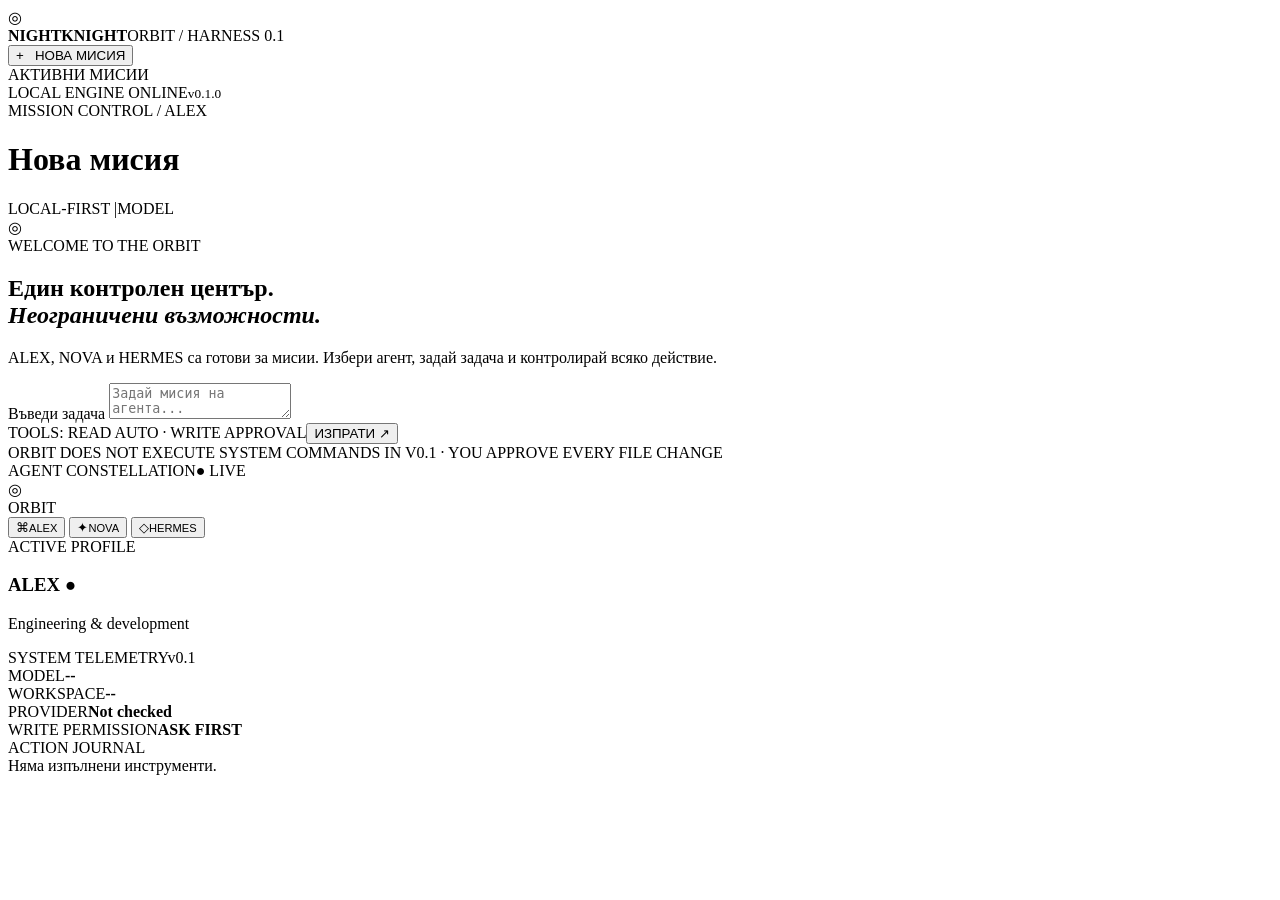
==== web/index.html @ d8e02025 "feat: import ORBIT v0.2 harness, UI, tests, and agent profiles" ====
<!doctype html>
<html lang="bg">
<head>
  <meta charset="utf-8">
  <meta name="viewport" content="width=device-width, initial-scale=1">
  <meta name="theme-color" content="#07080e">
  <meta name="description" content="NightKnight ORBIT — local-first AI agent harness">
  <title>NightKnight ORBIT · Mission Control</title>
  <link rel="stylesheet" href="/assets/style.css">
  <script src="/assets/app.js" defer></script>
</head>
<body>
  <div id="app" class="shell">
    <aside class="sidebar">
      <div class="brand"><div class="brand-symbol">◎</div><div><strong>NIGHTKNIGHT</strong><span>ORBIT / HARNESS 0.1</span></div></div>
      <button class="new-mission" id="newSession">+ &nbsp; НОВА МИСИЯ</button>
      <div class="aside-label">АКТИВНИ МИСИИ</div>
      <div id="sessions" class="session-list" aria-label="Сесии"></div>
      <div class="aside-bottom"><div class="status-dot"></div><span>LOCAL ENGINE ONLINE</span><small id="version">v0.1.0</small></div>
    </aside>
    <main class="main">
      <header class="topbar">
        <div><div class="eyebrow">MISSION CONTROL <span class="separator">/</span> <span id="activeProfile">ALEX</span></div><h1 id="missionTitle">Нова мисия</h1></div>
        <div class="top-pill"><span class="green-circle"></span> LOCAL-FIRST <span class="top-divider">|</span><span id="modelShort">MODEL</span></div>
      </header>
      <section class="messages" id="messages" aria-live="polite">
        <div class="intro"><div class="intro-mark">◎</div><div class="intro-kicker">WELCOME TO THE ORBIT</div><h2>Един контролен център.<br><em>Неограничени възможности.</em></h2><p>ALEX, NOVA и HERMES са готови за мисии. Избери агент, задай задача и контролирай всяко действие.</p></div>
      </section>
      <section id="approvals" class="approvals" aria-live="assertive"></section>
      <div id="banner" class="banner" role="status" hidden></div>
      <form id="composer" class="composer">
        <label for="message" class="sr-only">Въведи задача</label>
        <textarea id="message" rows="2" placeholder="Задай мисия на агента..." maxlength="10000" required></textarea>
        <div class="composer-bottom"><span>TOOLS: READ AUTO · WRITE APPROVAL</span><button type="submit" id="send">ИЗПРАТИ ↗</button></div>
      </form>
      <div class="footnote">ORBIT DOES NOT EXECUTE SYSTEM COMMANDS IN V0.1 · YOU APPROVE EVERY FILE CHANGE</div>
    </main>
    <aside class="right-panel">
      <div class="right-heading"><span class="eyebrow">AGENT CONSTELLATION</span><span class="live-indicator">● LIVE</span></div>
      <div class="universe" aria-label="Избор на агент">
        <div class="orbit-ring ring-1"></div><div class="orbit-ring ring-2"></div>
        <div class="star s1"></div><div class="star s2"></div><div class="star s3"></div><div class="star s4"></div><div class="star s5"></div><div class="star s6"></div>
        <div class="core"><div class="core-inner">◎</div><span>ORBIT</span></div>
        <button class="planet alex active" data-profile="ALEX"><span>⌘</span><small>ALEX</small></button>
        <button class="planet nova" data-profile="NOVA"><span>✦</span><small>NOVA</small></button>
        <button class="planet hermes" data-profile="HERMES"><span>◇</span><small>HERMES</small></button>
      </div>
      <div class="agent-details"><span class="muted">ACTIVE PROFILE</span><h3 id="profileName">ALEX <span>●</span></h3><p id="profileDescription">Engineering & development</p></div>
      <div class="section-line"></div>
      <div class="right-heading"><span class="eyebrow">SYSTEM TELEMETRY</span><span class="muted">v0.1</span></div>
      <div class="metric"><span>MODEL</span><strong id="model">--</strong></div>
      <div class="metric"><span>WORKSPACE</span><strong id="workspace">--</strong></div>
      <div class="metric"><span>PROVIDER</span><strong id="provider">Not checked</strong></div>
      <div class="metric"><span>WRITE PERMISSION</span><strong class="amber">ASK FIRST</strong></div>
      <div class="section-line"></div>
      <div class="right-heading"><span class="eyebrow">ACTION JOURNAL</span></div>
      <div id="audit" class="audit"><div class="muted">Няма изпълнени инструменти.</div></div>
    </aside>
  </div>
</body>
</html>
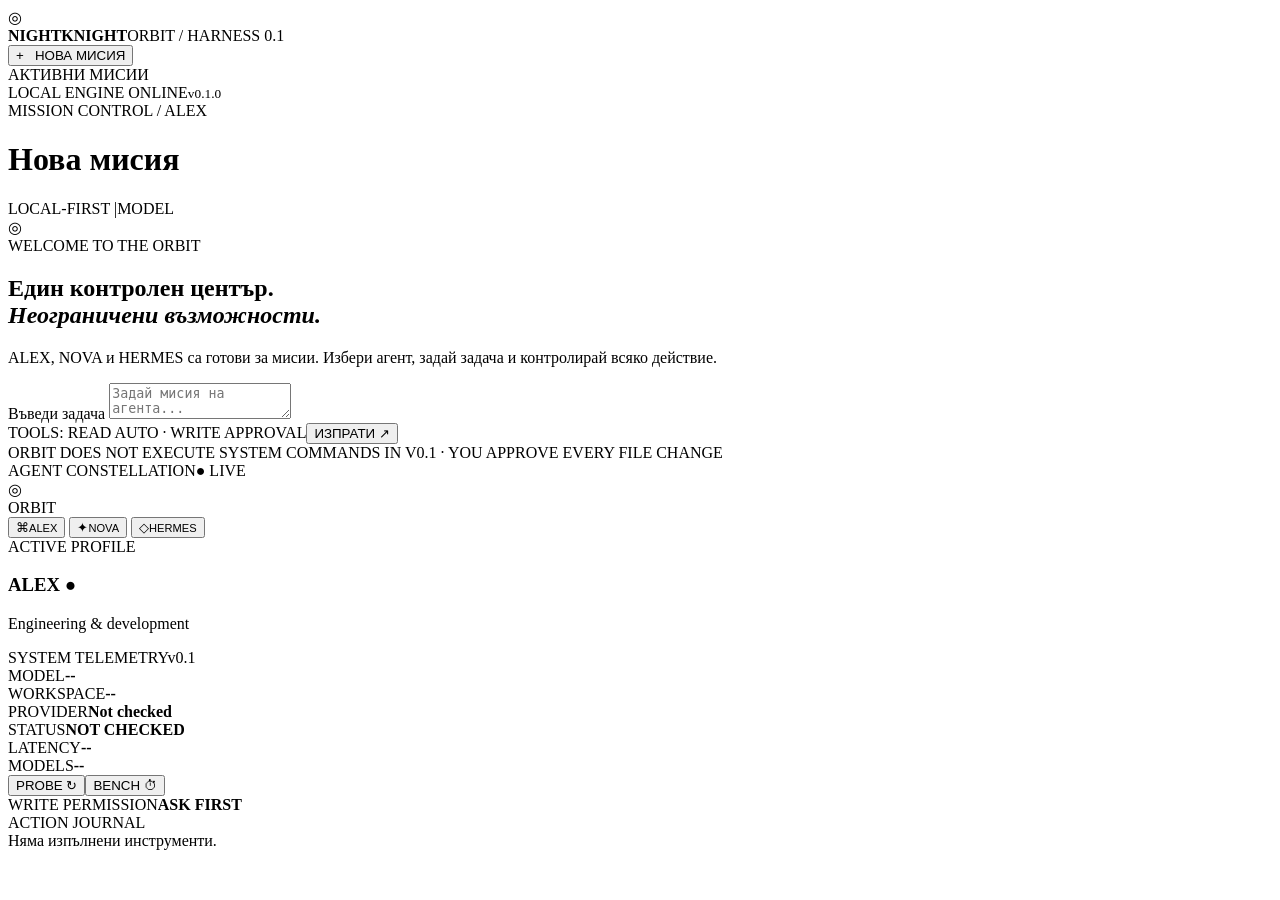
==== commit 18208c28: "feat(runtime): M3 local inference integration Add an honest, offline-testable local inference runtim" ====
--- a/web/index.html
+++ b/web/index.html
@@ -51,6 +51,11 @@
       <div class="metric"><span>MODEL</span><strong id="model">--</strong></div>
       <div class="metric"><span>WORKSPACE</span><strong id="workspace">--</strong></div>
       <div class="metric"><span>PROVIDER</span><strong id="provider">Not checked</strong></div>
+      <div class="metric"><span>STATUS</span><strong id="runtimeStatus" class="muted">NOT CHECKED</strong></div>
+      <div class="metric"><span>LATENCY</span><strong id="runtimeLatency">--</strong></div>
+      <div class="metric"><span>MODELS</span><strong id="runtimeModels">--</strong></div>
+      <div class="runtime-actions"><button id="probeBtn" type="button">PROBE ↻</button><button id="benchBtn" type="button">BENCH ⏱</button></div>
+      <div id="runtimeError" class="runtime-error" hidden></div>
       <div class="metric"><span>WRITE PERMISSION</span><strong class="amber">ASK FIRST</strong></div>
       <div class="section-line"></div>
       <div class="right-heading"><span class="eyebrow">ACTION JOURNAL</span></div>
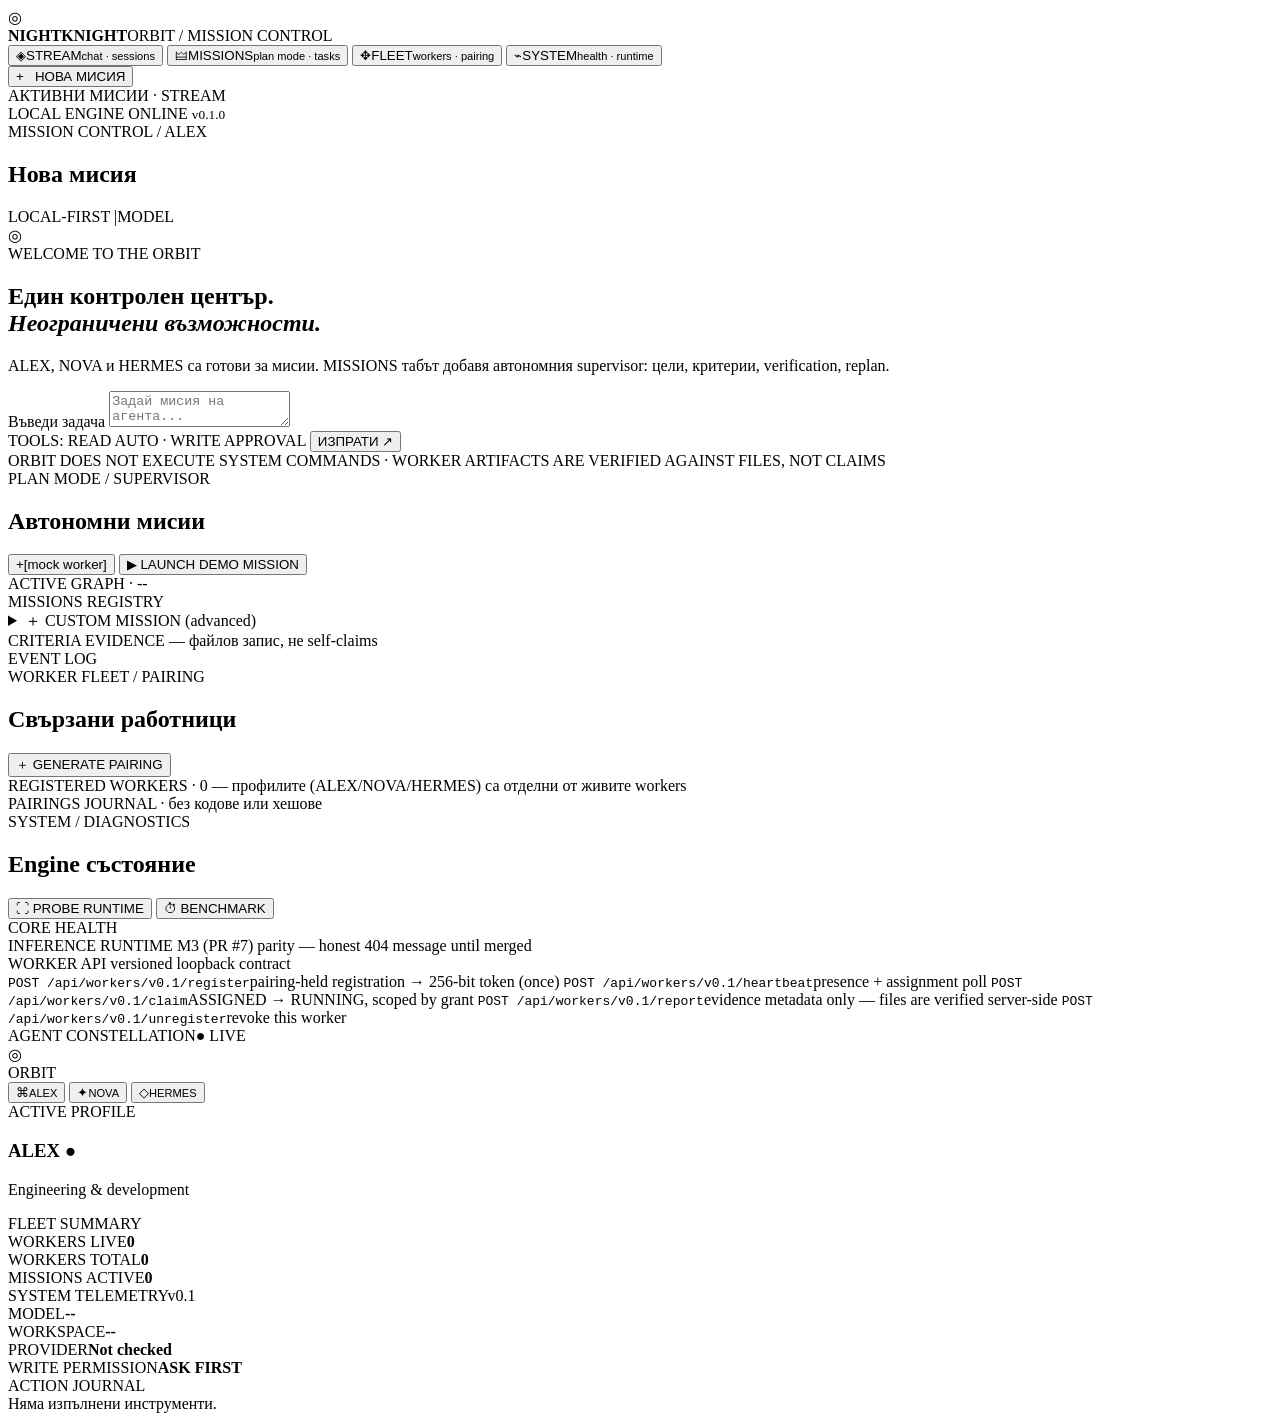
==== commit 15320b41: "feat(desktop): ORBIT Desktop for Arch/Omarchy (AppImage + portable) - Add Tauri 2 desktop shell (spa" ====
--- a/web/index.html
+++ b/web/index.html
@@ -3,38 +3,201 @@
 <head>
   <meta charset="utf-8">
   <meta name="viewport" content="width=device-width, initial-scale=1">
-  <meta name="theme-color" content="#07080e">
-  <meta name="description" content="NightKnight ORBIT — local-first AI agent harness">
+  <meta name="theme-color" content="#05070d">
+  <meta name="description" content="NightKnight ORBIT — local-first AI agent harness and mission supervisor">
   <title>NightKnight ORBIT · Mission Control</title>
   <link rel="stylesheet" href="/assets/style.css">
   <script src="/assets/app.js" defer></script>
 </head>
 <body>
   <div id="app" class="shell">
+
+    <!-- ===================== LEFT CONSOLE ===================== -->
     <aside class="sidebar">
-      <div class="brand"><div class="brand-symbol">◎</div><div><strong>NIGHTKNIGHT</strong><span>ORBIT / HARNESS 0.1</span></div></div>
-      <button class="new-mission" id="newSession">+ &nbsp; НОВА МИСИЯ</button>
-      <div class="aside-label">АКТИВНИ МИСИИ</div>
-      <div id="sessions" class="session-list" aria-label="Сесии"></div>
-      <div class="aside-bottom"><div class="status-dot"></div><span>LOCAL ENGINE ONLINE</span><small id="version">v0.1.0</small></div>
+      <div class="brand">
+        <div class="brand-symbol">◎</div>
+        <div><strong>NIGHTKNIGHT</strong><span>ORBIT / MISSION CONTROL</span></div>
+      </div>
+
+      <nav class="tab-nav" aria-label="Control sections">
+        <button class="tab-btn active" data-tab="stream"  id="tabBtnStream"><span class="tab-glyph">◈</span>STREAM<small>chat · sessions</small></button>
+        <button class="tab-btn" data-tab="missions" id="tabBtnMissions"><span class="tab-glyph">🜲</span>MISSIONS<small>plan mode · tasks</small></button>
+        <button class="tab-btn" data-tab="fleet"    id="tabBtnFleet"><span class="tab-glyph">✥</span>FLEET<small>workers · pairing</small></button>
+        <button class="tab-btn" data-tab="system"   id="tabBtnSystem"><span class="tab-glyph">⌁</span>SYSTEM<small>health · runtime</small></button>
+      </nav>
+
+      <div id="streamAside" class="stream-aside">
+        <button class="new-mission" id="newSession">+ &nbsp; НОВА МИСИЯ</button>
+        <div class="aside-label">АКТИВНИ МИСИИ · STREAM</div>
+        <div id="sessions" class="session-list" aria-label="Сесии"></div>
+      </div>
+
+      <div class="aside-bottom">
+        <div class="status-dot"><span class="pulse"></span></div>
+        <span>LOCAL ENGINE ONLINE</span>
+        <small id="version">v0.1.0</small>
+      </div>
     </aside>
+
+    <!-- ===================== MAIN COLUMN ===================== -->
     <main class="main">
-      <header class="topbar">
-        <div><div class="eyebrow">MISSION CONTROL <span class="separator">/</span> <span id="activeProfile">ALEX</span></div><h1 id="missionTitle">Нова мисия</h1></div>
-        <div class="top-pill"><span class="green-circle"></span> LOCAL-FIRST <span class="top-divider">|</span><span id="modelShort">MODEL</span></div>
-      </header>
-      <section class="messages" id="messages" aria-live="polite">
-        <div class="intro"><div class="intro-mark">◎</div><div class="intro-kicker">WELCOME TO THE ORBIT</div><h2>Един контролен център.<br><em>Неограничени възможности.</em></h2><p>ALEX, NOVA и HERMES са готови за мисии. Избери агент, задай задача и контролирай всяко действие.</p></div>
-      </section>
-      <section id="approvals" class="approvals" aria-live="assertive"></section>
-      <div id="banner" class="banner" role="status" hidden></div>
-      <form id="composer" class="composer">
-        <label for="message" class="sr-only">Въведи задача</label>
-        <textarea id="message" rows="2" placeholder="Задай мисия на агента..." maxlength="10000" required></textarea>
-        <div class="composer-bottom"><span>TOOLS: READ AUTO · WRITE APPROVAL</span><button type="submit" id="send">ИЗПРАТИ ↗</button></div>
-      </form>
-      <div class="footnote">ORBIT DOES NOT EXECUTE SYSTEM COMMANDS IN V0.1 · YOU APPROVE EVERY FILE CHANGE</div>
+
+      <!-- ________________________ STREAM TAB ________________________ -->
+      <section id="tab-stream" class="tab-page active" aria-label="Stream">
+        <header class="topbar">
+          <div>
+            <div class="eyebrow">MISSION CONTROL <span class="separator">/</span> <span id="activeProfile">ALEX</span></div>
+            <h1 id="missionTitle">Нова мисия</h1>
+          </div>
+          <div class="top-pill"><span class="green-circle"></span> LOCAL-FIRST <span class="top-divider">|</span><span id="modelShort">MODEL</span></div>
+        </header>
+
+        <section class="messages" id="messages" aria-live="polite">
+          <div class="intro">
+            <div class="intro-mark">◎</div>
+            <div class="intro-kicker">WELCOME TO THE ORBIT</div>
+            <h2>Един контролен център.<br><em>Неограничени възможности.</em></h2>
+            <p>ALEX, NOVA и HERMES са готови за мисии. MISSIONS табът добавя автономния supervisor: цели, критерии, verification, replan.</p>
+          </div>
+        </section>
+
+        <section id="approvals" class="approvals" aria-live="assertive"></section>
+        <div id="banner" class="banner" role="status" hidden></div>
+
+        <form id="composer" class="composer">
+          <label for="message" class="sr-only">Въведи задача</label>
+          <textarea id="message" rows="2" placeholder="Задай мисия на агента..." maxlength="10000" required></textarea>
+          <div class="composer-bottom">
+            <span>TOOLS: READ AUTO · WRITE APPROVAL</span>
+            <button type="submit" id="send">ИЗПРАТИ ↗</button>
+          </div>
+        </form>
+        <div class="footnote">ORBIT DOES NOT EXECUTE SYSTEM COMMANDS · WORKER ARTIFACTS ARE VERIFIED AGAINST FILES, NOT CLAIMS</div>
+      </section>
+
+      <!-- ________________________ MISSIONS TAB ________________________ -->
+      <section id="tab-missions" class="tab-page" aria-label="Missions">
+        <header class="topbar">
+          <div>
+            <div class="eyebrow">PLAN MODE <span class="separator">/</span> SUPERVISOR</div>
+            <h1>Автономни мисии</h1>
+          </div>
+          <div class="top-actions">
+            <button class="ghost-btn danger" id="launchDemoWorker">+[mock worker]</button>
+            <button class="ghost-btn primary" id="launchDemoMission">▶ LAUNCH DEMO MISSION</button>
+          </div>
+        </header>
+
+        <div id="missionBanner" class="banner" role="status" hidden></div>
+
+        <div class="pipeline-strip" id="pipelineStrip" hidden></div>
+
+        <div class="missions-scroll">
+          <section class="mission-cols">
+            <div class="mission-col">
+              <div class="aside-label">ACTIVE GRAPH · <span id="missionTaskCounts">--</span></div>
+              <div id="missionTasks" class="task-list"></div>
+            </div>
+            <div class="mission-col">
+              <div class="aside-label">MISSIONS REGISTRY</div>
+              <div id="missionList" class="mission-list"></div>
+              <details class="mission-create">
+                <summary>＋ CUSTOM MISSION (advanced)</summary>
+                <form id="customMissionForm">
+                  <label class="sr-only" for="missionGoal">Goal</label>
+                  <textarea id="missionGoal" rows="2" maxlength="300" placeholder="Цел: опиши мисията..."></textarea>
+                  <label class="sr-only" for="missionCriteria">Criteria JSON</label>
+                  <textarea id="missionCriteria" rows="5" placeholder='[{"kind":"file_contains","path":"out.md","needle":"DONE","text":"mark done"}]'></textarea>
+                  <button type="submit" id="createMissionBtn">CREATE MISSION</button>
+                  <p class="hint">Criteria kinds: file_exists · file_contains · sha256 — verifier-точни, само файлове в workspace/orbit-demo.</p>
+                </form>
+              </details>
+            </div>
+          </section>
+
+          <section class="mission-col">
+            <div class="aside-label">CRITERIA EVIDENCE <span class="muted">— файлов запис, не self-claims</span></div>
+            <div id="missionCriteria" class="criteria-list"></div>
+            <div class="aside-label">EVENT LOG</div>
+            <div id="missionEvents" class="event-log"></div>
+          </section>
+        </div>
+      </section>
+
+      <!-- ________________________ FLEET TAB ________________________ -->
+      <section id="tab-fleet" class="tab-page" aria-label="Fleet">
+        <header class="topbar">
+          <div>
+            <div class="eyebrow">WORKER FLEET <span class="separator">/</span> PAIRING</div>
+            <h1>Свързани работници</h1>
+          </div>
+          <div class="top-actions">
+            <button class="ghost-btn primary" id="createPairing">＋ GENERATE PAIRING</button>
+          </div>
+        </header>
+
+        <div id="fleetBanner" class="banner" role="status" hidden></div>
+
+        <section class="pairing-panel" id="pairingPanel" hidden>
+          <div class="pairing-glyph"><tool_call></div>
+          <div>
+            <div class="eyebrow">ONE-SHOT PAIRING CODE · <span id="pairingExpiry">--</span></div>
+            <div class="pairing-code" id="pairingCode">----</div>
+            <p class="hint">Показва се веднъж. Хеширан в SQLite, единична употреба, 10 минути. Worker команда:
+              <code>orbit-mock-worker --api http://127.0.0.1:&lt;port&gt; --pairing &lt;code&gt;</code></p>
+          </div>
+        </section>
+
+        <div class="mission-col wide">
+          <div class="aside-label">REGISTERED WORKERS · <span id="workerCount">0</span> — профилите (ALEX/NOVA/HERMES) са отделни от живите workers</div>
+          <div id="workerList" class="worker-list"></div>
+        </div>
+
+        <div class="mission-col wide">
+          <div class="aside-label">PAIRINGS JOURNAL · без кодове или хешове</div>
+          <div id="pairingLog" class="pairing-log"></div>
+        </div>
+      </section>
+
+      <!-- ________________________ SYSTEM TAB ________________________ -->
+      <section id="tab-system" class="tab-page" aria-label="System">
+        <header class="topbar">
+          <div>
+            <div class="eyebrow">SYSTEM <span class="separator">/</span> DIAGNOSTICS</div>
+            <h1>Engine състояние</h1>
+          </div>
+          <div class="top-actions">
+            <button class="ghost-btn primary" id="probeRuntime">⛶ PROBE RUNTIME</button>
+            <button class="ghost-btn" id="benchRuntime">⏱ BENCHMARK</button>
+          </div>
+        </header>
+
+        <div id="systemBanner" class="banner" role="status" hidden></div>
+
+        <div class="mission-col wide">
+          <div class="aside-label">CORE HEALTH</div>
+          <div id="systemHealth" class="metric-grid"></div>
+        </div>
+
+        <div class="mission-col wide">
+          <div class="aside-label">INFERENCE RUNTIME <span class="muted">M3 (PR #7) parity — honest 404 message until merged</span></div>
+          <div id="runtimePanel" class="runtime-panel"></div>
+        </div>
+
+        <div class="mission-col wide">
+          <div class="aside-label">WORKER API <span class="muted">versioned loopback contract</span></div>
+          <div class="api-card">
+            <code>POST /api/workers/v0.1/register</code><span>pairing-held registration → 256-bit token (once)</span>
+            <code>POST /api/workers/v0.1/heartbeat</code><span>presence + assignment poll</span>
+            <code>POST /api/workers/v0.1/claim</code><span>ASSIGNED → RUNNING, scoped by grant</span>
+            <code>POST /api/workers/v0.1/report</code><span>evidence metadata only — files are verified server-side</span>
+            <code>POST /api/workers/v0.1/unregister</code><span>revoke this worker</span>
+          </div>
+        </div>
+      </section>
     </main>
+
+    <!-- ===================== RIGHT CONSTELLATION ===================== -->
     <aside class="right-panel">
       <div class="right-heading"><span class="eyebrow">AGENT CONSTELLATION</span><span class="live-indicator">● LIVE</span></div>
       <div class="universe" aria-label="Избор на агент">
@@ -45,17 +208,21 @@
         <button class="planet nova" data-profile="NOVA"><span>✦</span><small>NOVA</small></button>
         <button class="planet hermes" data-profile="HERMES"><span>◇</span><small>HERMES</small></button>
       </div>
-      <div class="agent-details"><span class="muted">ACTIVE PROFILE</span><h3 id="profileName">ALEX <span>●</span></h3><p id="profileDescription">Engineering & development</p></div>
+      <div class="agent-details">
+        <span class="muted">ACTIVE PROFILE</span>
+        <h3 id="profileName">ALEX <span>●</span></h3>
+        <p id="profileDescription">Engineering & development</p>
+      </div>
+      <div class="section-line"></div>
+      <div class="right-heading"><span class="eyebrow">FLEET SUMMARY</span></div>
+      <div class="metric"><span>WORKERS LIVE</span><strong id="fleetLive" class="green">0</strong></div>
+      <div class="metric"><span>WORKERS TOTAL</span><strong id="fleetTotal" class="green">0</strong></div>
+      <div class="metric"><span>MISSIONS ACTIVE</span><strong id="missionsActive" class="violet">0</strong></div>
       <div class="section-line"></div>
       <div class="right-heading"><span class="eyebrow">SYSTEM TELEMETRY</span><span class="muted">v0.1</span></div>
       <div class="metric"><span>MODEL</span><strong id="model">--</strong></div>
       <div class="metric"><span>WORKSPACE</span><strong id="workspace">--</strong></div>
       <div class="metric"><span>PROVIDER</span><strong id="provider">Not checked</strong></div>
-      <div class="metric"><span>STATUS</span><strong id="runtimeStatus" class="muted">NOT CHECKED</strong></div>
-      <div class="metric"><span>LATENCY</span><strong id="runtimeLatency">--</strong></div>
-      <div class="metric"><span>MODELS</span><strong id="runtimeModels">--</strong></div>
-      <div class="runtime-actions"><button id="probeBtn" type="button">PROBE ↻</button><button id="benchBtn" type="button">BENCH ⏱</button></div>
-      <div id="runtimeError" class="runtime-error" hidden></div>
       <div class="metric"><span>WRITE PERMISSION</span><strong class="amber">ASK FIRST</strong></div>
       <div class="section-line"></div>
       <div class="right-heading"><span class="eyebrow">ACTION JOURNAL</span></div>
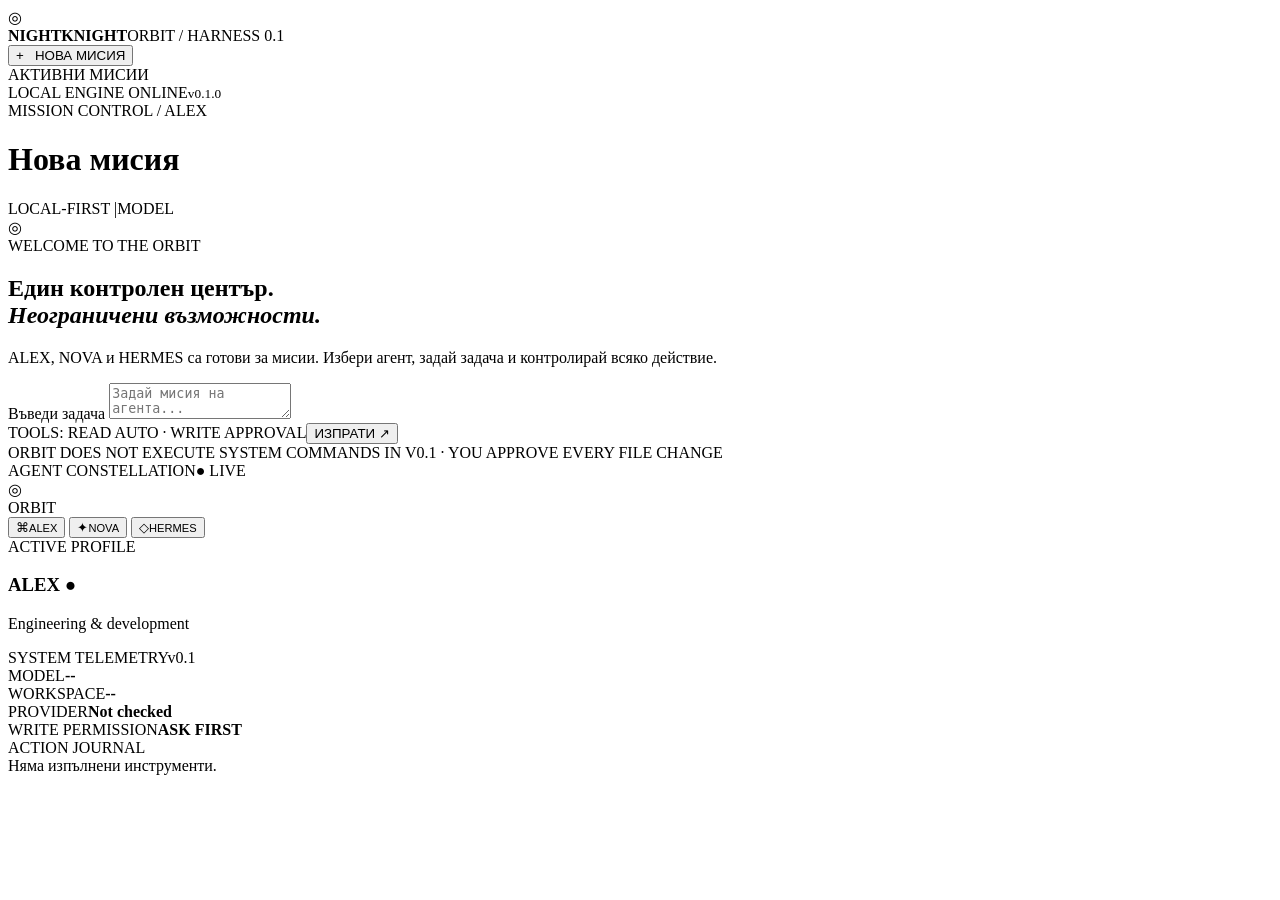
==== commit cd0b5408: "feat(ui): load COSMOS WebGL scene on mission control" ====
--- a/web/index.html
+++ b/web/index.html
@@ -3,201 +3,40 @@
 <head>
   <meta charset="utf-8">
   <meta name="viewport" content="width=device-width, initial-scale=1">
-  <meta name="theme-color" content="#05070d">
-  <meta name="description" content="NightKnight ORBIT — local-first AI agent harness and mission supervisor">
+  <meta name="theme-color" content="#07080e">
+  <meta name="description" content="NightKnight ORBIT — local-first AI agent harness">
   <title>NightKnight ORBIT · Mission Control</title>
   <link rel="stylesheet" href="/assets/style.css">
+  <link rel="stylesheet" href="/assets/cosmos.css">
+  <script src="/assets/cosmos.js" defer></script>
   <script src="/assets/app.js" defer></script>
 </head>
 <body>
   <div id="app" class="shell">
-
-    <!-- ===================== LEFT CONSOLE ===================== -->
     <aside class="sidebar">
-      <div class="brand">
-        <div class="brand-symbol">◎</div>
-        <div><strong>NIGHTKNIGHT</strong><span>ORBIT / MISSION CONTROL</span></div>
-      </div>
-
-      <nav class="tab-nav" aria-label="Control sections">
-        <button class="tab-btn active" data-tab="stream"  id="tabBtnStream"><span class="tab-glyph">◈</span>STREAM<small>chat · sessions</small></button>
-        <button class="tab-btn" data-tab="missions" id="tabBtnMissions"><span class="tab-glyph">🜲</span>MISSIONS<small>plan mode · tasks</small></button>
-        <button class="tab-btn" data-tab="fleet"    id="tabBtnFleet"><span class="tab-glyph">✥</span>FLEET<small>workers · pairing</small></button>
-        <button class="tab-btn" data-tab="system"   id="tabBtnSystem"><span class="tab-glyph">⌁</span>SYSTEM<small>health · runtime</small></button>
-      </nav>
-
-      <div id="streamAside" class="stream-aside">
-        <button class="new-mission" id="newSession">+ &nbsp; НОВА МИСИЯ</button>
-        <div class="aside-label">АКТИВНИ МИСИИ · STREAM</div>
-        <div id="sessions" class="session-list" aria-label="Сесии"></div>
-      </div>
-
-      <div class="aside-bottom">
-        <div class="status-dot"><span class="pulse"></span></div>
-        <span>LOCAL ENGINE ONLINE</span>
-        <small id="version">v0.1.0</small>
-      </div>
+      <div class="brand"><div class="brand-symbol">◎</div><div><strong>NIGHTKNIGHT</strong><span>ORBIT / HARNESS 0.1</span></div></div>
+      <button class="new-mission" id="newSession">+ &nbsp; НОВА МИСИЯ</button>
+      <div class="aside-label">АКТИВНИ МИСИИ</div>
+      <div id="sessions" class="session-list" aria-label="Сесии"></div>
+      <div class="aside-bottom"><div class="status-dot"></div><span>LOCAL ENGINE ONLINE</span><small id="version">v0.1.0</small></div>
     </aside>
-
-    <!-- ===================== MAIN COLUMN ===================== -->
     <main class="main">
-
-      <!-- ________________________ STREAM TAB ________________________ -->
-      <section id="tab-stream" class="tab-page active" aria-label="Stream">
-        <header class="topbar">
-          <div>
-            <div class="eyebrow">MISSION CONTROL <span class="separator">/</span> <span id="activeProfile">ALEX</span></div>
-            <h1 id="missionTitle">Нова мисия</h1>
-          </div>
-          <div class="top-pill"><span class="green-circle"></span> LOCAL-FIRST <span class="top-divider">|</span><span id="modelShort">MODEL</span></div>
-        </header>
-
-        <section class="messages" id="messages" aria-live="polite">
-          <div class="intro">
-            <div class="intro-mark">◎</div>
-            <div class="intro-kicker">WELCOME TO THE ORBIT</div>
-            <h2>Един контролен център.<br><em>Неограничени възможности.</em></h2>
-            <p>ALEX, NOVA и HERMES са готови за мисии. MISSIONS табът добавя автономния supervisor: цели, критерии, verification, replan.</p>
-          </div>
-        </section>
-
-        <section id="approvals" class="approvals" aria-live="assertive"></section>
-        <div id="banner" class="banner" role="status" hidden></div>
-
-        <form id="composer" class="composer">
-          <label for="message" class="sr-only">Въведи задача</label>
-          <textarea id="message" rows="2" placeholder="Задай мисия на агента..." maxlength="10000" required></textarea>
-          <div class="composer-bottom">
-            <span>TOOLS: READ AUTO · WRITE APPROVAL</span>
-            <button type="submit" id="send">ИЗПРАТИ ↗</button>
-          </div>
-        </form>
-        <div class="footnote">ORBIT DOES NOT EXECUTE SYSTEM COMMANDS · WORKER ARTIFACTS ARE VERIFIED AGAINST FILES, NOT CLAIMS</div>
+      <header class="topbar">
+        <div><div class="eyebrow">MISSION CONTROL <span class="separator">/</span> <span id="activeProfile">ALEX</span></div><h1 id="missionTitle">Нова мисия</h1></div>
+        <div class="top-pill"><span class="green-circle"></span> LOCAL-FIRST <span class="top-divider">|</span><span id="modelShort">MODEL</span></div>
+      </header>
+      <section class="messages" id="messages" aria-live="polite">
+        <div class="intro"><div class="intro-mark">◎</div><div class="intro-kicker">WELCOME TO THE ORBIT</div><h2>Един контролен център.<br><em>Неограничени възможности.</em></h2><p>ALEX, NOVA и HERMES са готови за мисии. Избери агент, задай задача и контролирай всяко действие.</p></div>
       </section>
-
-      <!-- ________________________ MISSIONS TAB ________________________ -->
-      <section id="tab-missions" class="tab-page" aria-label="Missions">
-        <header class="topbar">
-          <div>
-            <div class="eyebrow">PLAN MODE <span class="separator">/</span> SUPERVISOR</div>
-            <h1>Автономни мисии</h1>
-          </div>
-          <div class="top-actions">
-            <button class="ghost-btn danger" id="launchDemoWorker">+[mock worker]</button>
-            <button class="ghost-btn primary" id="launchDemoMission">▶ LAUNCH DEMO MISSION</button>
-          </div>
-        </header>
-
-        <div id="missionBanner" class="banner" role="status" hidden></div>
-
-        <div class="pipeline-strip" id="pipelineStrip" hidden></div>
-
-        <div class="missions-scroll">
-          <section class="mission-cols">
-            <div class="mission-col">
-              <div class="aside-label">ACTIVE GRAPH · <span id="missionTaskCounts">--</span></div>
-              <div id="missionTasks" class="task-list"></div>
-            </div>
-            <div class="mission-col">
-              <div class="aside-label">MISSIONS REGISTRY</div>
-              <div id="missionList" class="mission-list"></div>
-              <details class="mission-create">
-                <summary>＋ CUSTOM MISSION (advanced)</summary>
-                <form id="customMissionForm">
-                  <label class="sr-only" for="missionGoal">Goal</label>
-                  <textarea id="missionGoal" rows="2" maxlength="300" placeholder="Цел: опиши мисията..."></textarea>
-                  <label class="sr-only" for="missionCriteria">Criteria JSON</label>
-                  <textarea id="missionCriteria" rows="5" placeholder='[{"kind":"file_contains","path":"out.md","needle":"DONE","text":"mark done"}]'></textarea>
-                  <button type="submit" id="createMissionBtn">CREATE MISSION</button>
-                  <p class="hint">Criteria kinds: file_exists · file_contains · sha256 — verifier-точни, само файлове в workspace/orbit-demo.</p>
-                </form>
-              </details>
-            </div>
-          </section>
-
-          <section class="mission-col">
-            <div class="aside-label">CRITERIA EVIDENCE <span class="muted">— файлов запис, не self-claims</span></div>
-            <div id="missionCriteria" class="criteria-list"></div>
-            <div class="aside-label">EVENT LOG</div>
-            <div id="missionEvents" class="event-log"></div>
-          </section>
-        </div>
-      </section>
-
-      <!-- ________________________ FLEET TAB ________________________ -->
-      <section id="tab-fleet" class="tab-page" aria-label="Fleet">
-        <header class="topbar">
-          <div>
-            <div class="eyebrow">WORKER FLEET <span class="separator">/</span> PAIRING</div>
-            <h1>Свързани работници</h1>
-          </div>
-          <div class="top-actions">
-            <button class="ghost-btn primary" id="createPairing">＋ GENERATE PAIRING</button>
-          </div>
-        </header>
-
-        <div id="fleetBanner" class="banner" role="status" hidden></div>
-
-        <section class="pairing-panel" id="pairingPanel" hidden>
-          <div class="pairing-glyph"><tool_call></div>
-          <div>
-            <div class="eyebrow">ONE-SHOT PAIRING CODE · <span id="pairingExpiry">--</span></div>
-            <div class="pairing-code" id="pairingCode">----</div>
-            <p class="hint">Показва се веднъж. Хеширан в SQLite, единична употреба, 10 минути. Worker команда:
-              <code>orbit-mock-worker --api http://127.0.0.1:&lt;port&gt; --pairing &lt;code&gt;</code></p>
-          </div>
-        </section>
-
-        <div class="mission-col wide">
-          <div class="aside-label">REGISTERED WORKERS · <span id="workerCount">0</span> — профилите (ALEX/NOVA/HERMES) са отделни от живите workers</div>
-          <div id="workerList" class="worker-list"></div>
-        </div>
-
-        <div class="mission-col wide">
-          <div class="aside-label">PAIRINGS JOURNAL · без кодове или хешове</div>
-          <div id="pairingLog" class="pairing-log"></div>
-        </div>
-      </section>
-
-      <!-- ________________________ SYSTEM TAB ________________________ -->
-      <section id="tab-system" class="tab-page" aria-label="System">
-        <header class="topbar">
-          <div>
-            <div class="eyebrow">SYSTEM <span class="separator">/</span> DIAGNOSTICS</div>
-            <h1>Engine състояние</h1>
-          </div>
-          <div class="top-actions">
-            <button class="ghost-btn primary" id="probeRuntime">⛶ PROBE RUNTIME</button>
-            <button class="ghost-btn" id="benchRuntime">⏱ BENCHMARK</button>
-          </div>
-        </header>
-
-        <div id="systemBanner" class="banner" role="status" hidden></div>
-
-        <div class="mission-col wide">
-          <div class="aside-label">CORE HEALTH</div>
-          <div id="systemHealth" class="metric-grid"></div>
-        </div>
-
-        <div class="mission-col wide">
-          <div class="aside-label">INFERENCE RUNTIME <span class="muted">M3 (PR #7) parity — honest 404 message until merged</span></div>
-          <div id="runtimePanel" class="runtime-panel"></div>
-        </div>
-
-        <div class="mission-col wide">
-          <div class="aside-label">WORKER API <span class="muted">versioned loopback contract</span></div>
-          <div class="api-card">
-            <code>POST /api/workers/v0.1/register</code><span>pairing-held registration → 256-bit token (once)</span>
-            <code>POST /api/workers/v0.1/heartbeat</code><span>presence + assignment poll</span>
-            <code>POST /api/workers/v0.1/claim</code><span>ASSIGNED → RUNNING, scoped by grant</span>
-            <code>POST /api/workers/v0.1/report</code><span>evidence metadata only — files are verified server-side</span>
-            <code>POST /api/workers/v0.1/unregister</code><span>revoke this worker</span>
-          </div>
-        </div>
-      </section>
+      <section id="approvals" class="approvals" aria-live="assertive"></section>
+      <div id="banner" class="banner" role="status" hidden></div>
+      <form id="composer" class="composer">
+        <label for="message" class="sr-only">Въведи задача</label>
+        <textarea id="message" rows="2" placeholder="Задай мисия на агента..." maxlength="10000" required></textarea>
+        <div class="composer-bottom"><span>TOOLS: READ AUTO · WRITE APPROVAL</span><button type="submit" id="send">ИЗПРАТИ ↗</button></div>
+      </form>
+      <div class="footnote">ORBIT DOES NOT EXECUTE SYSTEM COMMANDS IN V0.1 · YOU APPROVE EVERY FILE CHANGE</div>
     </main>
-
-    <!-- ===================== RIGHT CONSTELLATION ===================== -->
     <aside class="right-panel">
       <div class="right-heading"><span class="eyebrow">AGENT CONSTELLATION</span><span class="live-indicator">● LIVE</span></div>
       <div class="universe" aria-label="Избор на агент">
@@ -208,16 +47,7 @@
         <button class="planet nova" data-profile="NOVA"><span>✦</span><small>NOVA</small></button>
         <button class="planet hermes" data-profile="HERMES"><span>◇</span><small>HERMES</small></button>
       </div>
-      <div class="agent-details">
-        <span class="muted">ACTIVE PROFILE</span>
-        <h3 id="profileName">ALEX <span>●</span></h3>
-        <p id="profileDescription">Engineering & development</p>
-      </div>
-      <div class="section-line"></div>
-      <div class="right-heading"><span class="eyebrow">FLEET SUMMARY</span></div>
-      <div class="metric"><span>WORKERS LIVE</span><strong id="fleetLive" class="green">0</strong></div>
-      <div class="metric"><span>WORKERS TOTAL</span><strong id="fleetTotal" class="green">0</strong></div>
-      <div class="metric"><span>MISSIONS ACTIVE</span><strong id="missionsActive" class="violet">0</strong></div>
+      <div class="agent-details"><span class="muted">ACTIVE PROFILE</span><h3 id="profileName">ALEX <span>●</span></h3><p id="profileDescription">Engineering & development</p></div>
       <div class="section-line"></div>
       <div class="right-heading"><span class="eyebrow">SYSTEM TELEMETRY</span><span class="muted">v0.1</span></div>
       <div class="metric"><span>MODEL</span><strong id="model">--</strong></div>
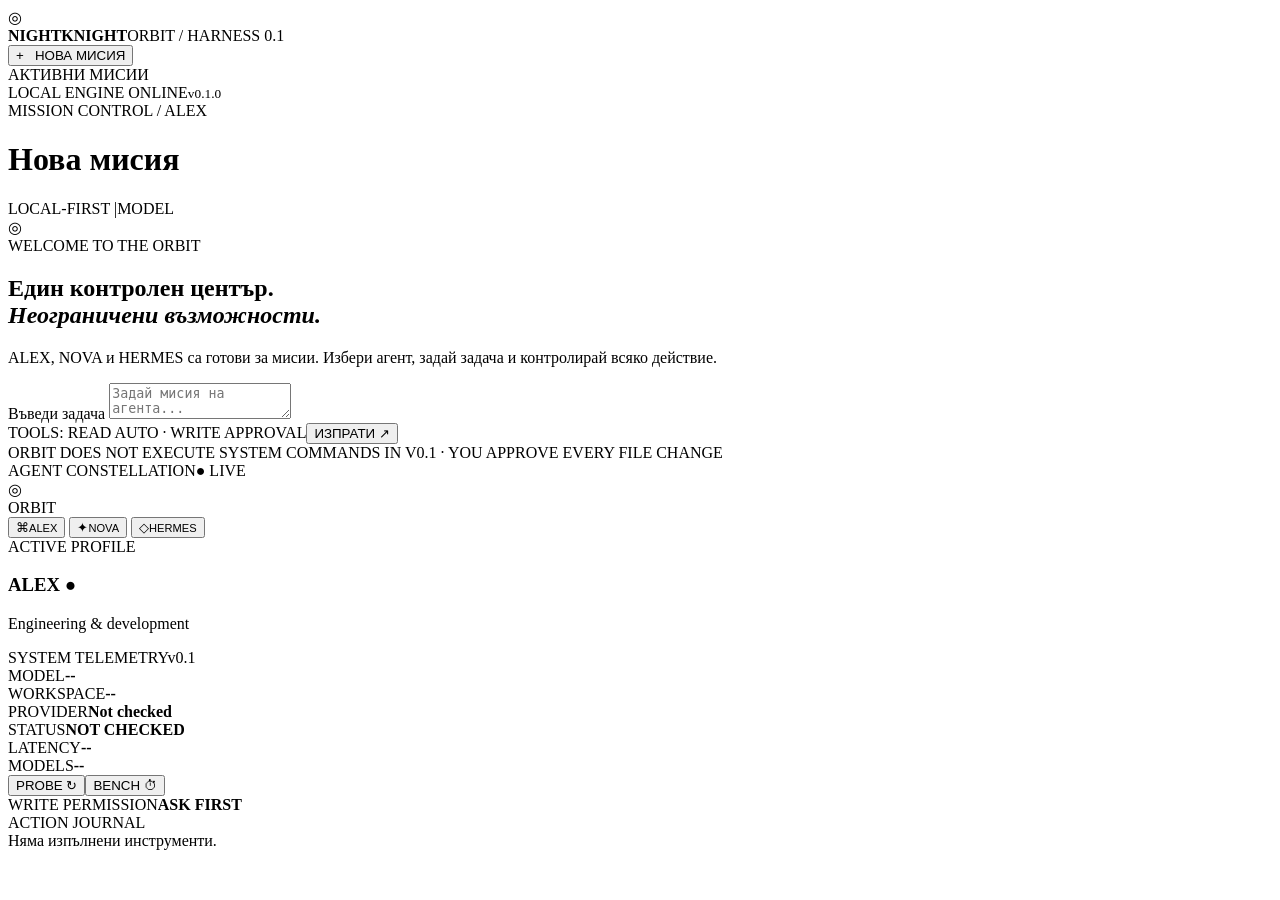
==== commit 112890c4: "Merge remote-tracking branch 'origin/main' into integration/heretic-cosmos-20261031" ====
--- a/web/index.html
+++ b/web/index.html
@@ -53,6 +53,11 @@
       <div class="metric"><span>MODEL</span><strong id="model">--</strong></div>
       <div class="metric"><span>WORKSPACE</span><strong id="workspace">--</strong></div>
       <div class="metric"><span>PROVIDER</span><strong id="provider">Not checked</strong></div>
+      <div class="metric"><span>STATUS</span><strong id="runtimeStatus" class="muted">NOT CHECKED</strong></div>
+      <div class="metric"><span>LATENCY</span><strong id="runtimeLatency">--</strong></div>
+      <div class="metric"><span>MODELS</span><strong id="runtimeModels">--</strong></div>
+      <div class="runtime-actions"><button id="probeBtn" type="button">PROBE ↻</button><button id="benchBtn" type="button">BENCH ⏱</button></div>
+      <div id="runtimeError" class="runtime-error" hidden></div>
       <div class="metric"><span>WRITE PERMISSION</span><strong class="amber">ASK FIRST</strong></div>
       <div class="section-line"></div>
       <div class="right-heading"><span class="eyebrow">ACTION JOURNAL</span></div>
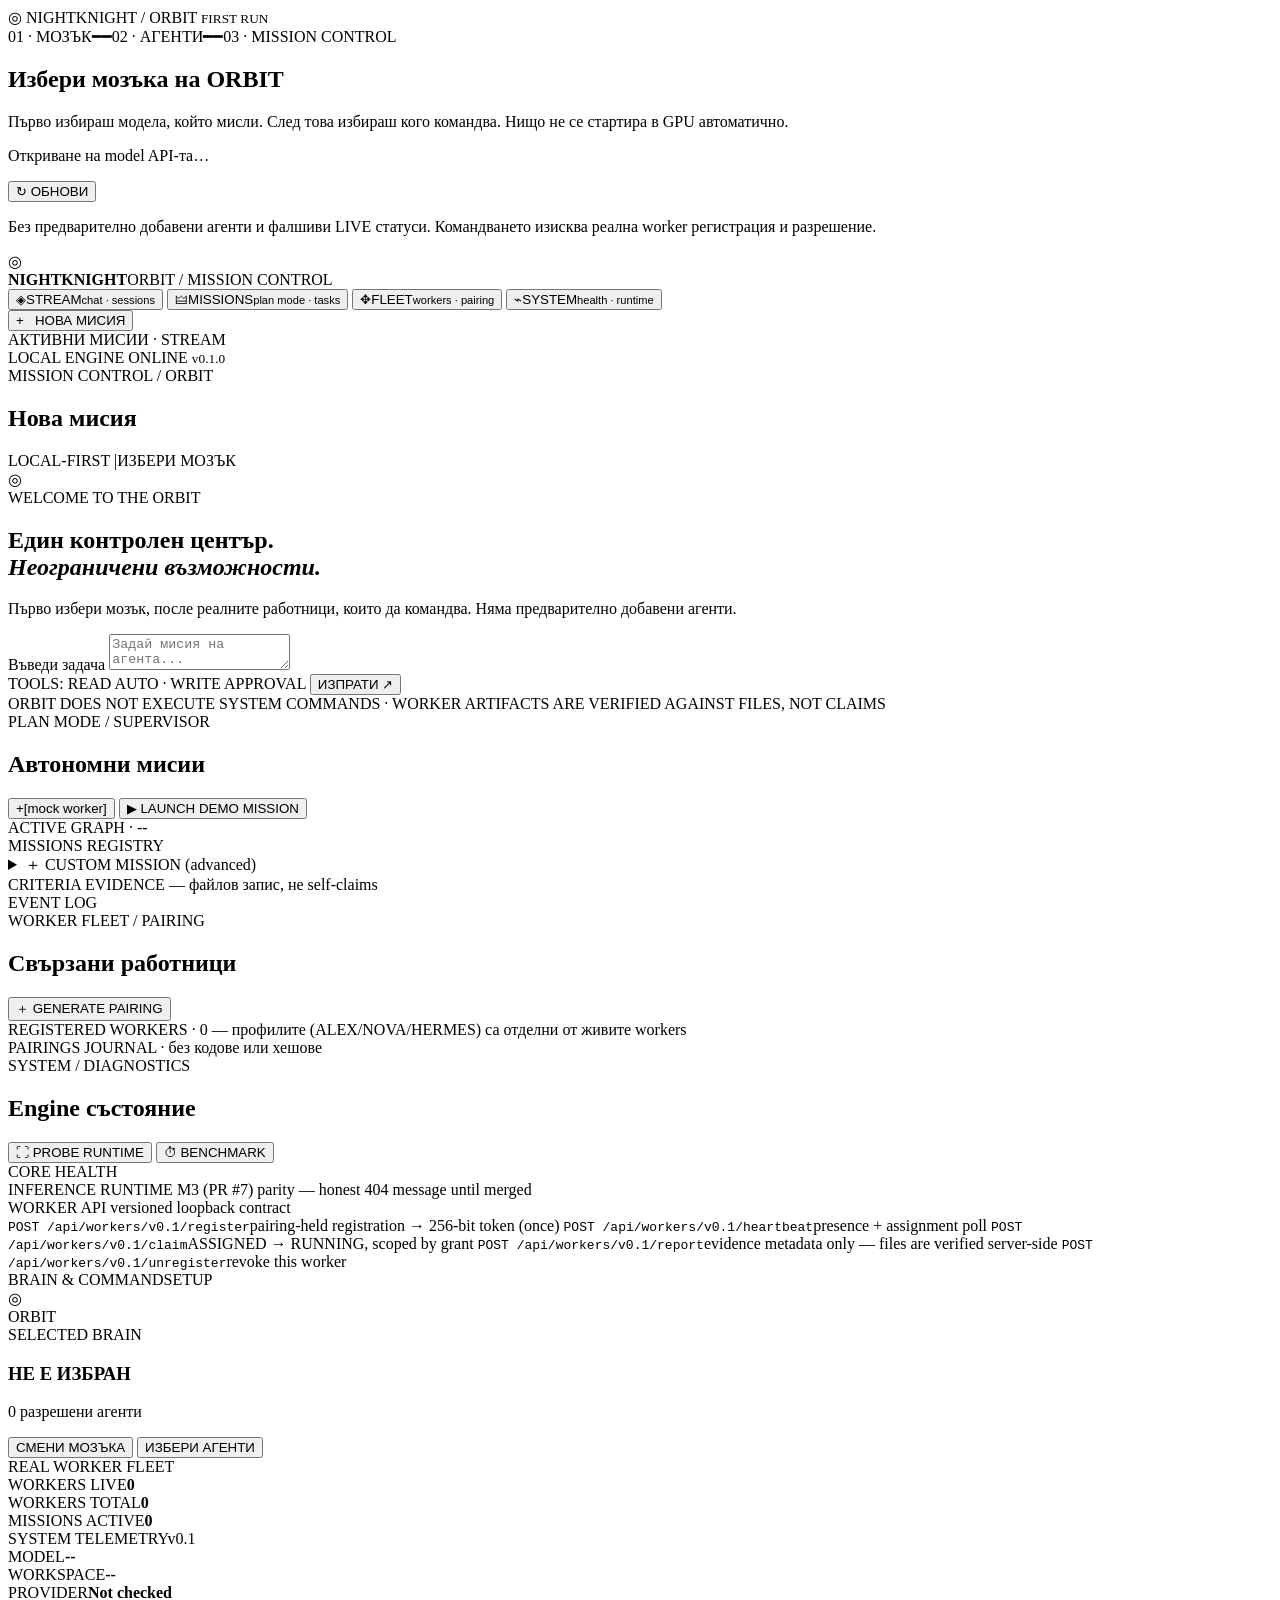
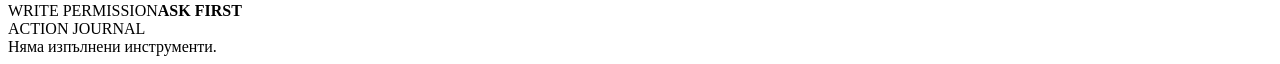
==== commit 9f779ce3: "feat(ui): blank agent constellation and brain-first setup screen" ====
--- a/web/index.html
+++ b/web/index.html
@@ -3,61 +3,242 @@
 <head>
   <meta charset="utf-8">
   <meta name="viewport" content="width=device-width, initial-scale=1">
-  <meta name="theme-color" content="#07080e">
-  <meta name="description" content="NightKnight ORBIT — local-first AI agent harness">
+  <meta name="theme-color" content="#05070d">
+  <meta name="description" content="NightKnight ORBIT — local-first AI agent harness and mission supervisor">
   <title>NightKnight ORBIT · Mission Control</title>
   <link rel="stylesheet" href="/assets/style.css">
-  <link rel="stylesheet" href="/assets/cosmos.css">
-  <script src="/assets/cosmos.js" defer></script>
   <script src="/assets/app.js" defer></script>
 </head>
 <body>
+  <section id="setupScreen" class="setup-screen" aria-label="Първоначална настройка">
+    <div class="setup-card">
+      <header class="setup-brand"><span class="setup-mark">◎</span> NIGHTKNIGHT / ORBIT <small>FIRST RUN</small></header>
+      <div class="setup-steps"><span id="setupStageOne">01 · МОЗЪК</span><span>━━</span><span id="setupStageTwo">02 · АГЕНТИ</span><span>━━</span><span>03 · MISSION CONTROL</span></div>
+      <h1 id="setupHeading">Избери мозъка на ORBIT</h1>
+      <p id="setupSubtitle">Първо избираш модела, който мисли. След това избираш кого командва. Нищо не се стартира в GPU автоматично.</p>
+      <div id="setupBrainList" class="setup-options"><p class="setup-empty">Откриване на model API-та…</p></div>
+      <div id="setupTargetList" class="setup-options" hidden></div>
+      <div class="setup-actions">
+        <button id="setupRefresh" type="button" class="ghost-btn">↻ ОБНОВИ</button>
+        <button id="setupBack" type="button" class="ghost-btn" hidden>← НАЗАД</button>
+        <button id="setupContinue" type="button" class="setup-primary" hidden>ПРОДЪЛЖИ БЕЗ АГЕНТИ</button>
+      </div>
+      <p id="setupError" role="alert" hidden></p>
+      <p class="setup-fineprint">Без предварително добавени агенти и фалшиви LIVE статуси. Командването изисква реална worker регистрация и разрешение.</p>
+    </div>
+  </section>
   <div id="app" class="shell">
+
+    <!-- ===================== LEFT CONSOLE ===================== -->
     <aside class="sidebar">
-      <div class="brand"><div class="brand-symbol">◎</div><div><strong>NIGHTKNIGHT</strong><span>ORBIT / HARNESS 0.1</span></div></div>
-      <button class="new-mission" id="newSession">+ &nbsp; НОВА МИСИЯ</button>
-      <div class="aside-label">АКТИВНИ МИСИИ</div>
-      <div id="sessions" class="session-list" aria-label="Сесии"></div>
-      <div class="aside-bottom"><div class="status-dot"></div><span>LOCAL ENGINE ONLINE</span><small id="version">v0.1.0</small></div>
+      <div class="brand">
+        <div class="brand-symbol">◎</div>
+        <div><strong>NIGHTKNIGHT</strong><span>ORBIT / MISSION CONTROL</span></div>
+      </div>
+
+      <nav class="tab-nav" aria-label="Control sections">
+        <button class="tab-btn active" data-tab="stream"  id="tabBtnStream"><span class="tab-glyph">◈</span>STREAM<small>chat · sessions</small></button>
+        <button class="tab-btn" data-tab="missions" id="tabBtnMissions"><span class="tab-glyph">🜲</span>MISSIONS<small>plan mode · tasks</small></button>
+        <button class="tab-btn" data-tab="fleet"    id="tabBtnFleet"><span class="tab-glyph">✥</span>FLEET<small>workers · pairing</small></button>
+        <button class="tab-btn" data-tab="system"   id="tabBtnSystem"><span class="tab-glyph">⌁</span>SYSTEM<small>health · runtime</small></button>
+      </nav>
+
+      <div id="streamAside" class="stream-aside">
+        <button class="new-mission" id="newSession">+ &nbsp; НОВА МИСИЯ</button>
+        <div class="aside-label">АКТИВНИ МИСИИ · STREAM</div>
+        <div id="sessions" class="session-list" aria-label="Сесии"></div>
+      </div>
+
+      <div class="aside-bottom">
+        <div class="status-dot"><span class="pulse"></span></div>
+        <span>LOCAL ENGINE ONLINE</span>
+        <small id="version">v0.1.0</small>
+      </div>
     </aside>
+
+    <!-- ===================== MAIN COLUMN ===================== -->
     <main class="main">
-      <header class="topbar">
-        <div><div class="eyebrow">MISSION CONTROL <span class="separator">/</span> <span id="activeProfile">ALEX</span></div><h1 id="missionTitle">Нова мисия</h1></div>
-        <div class="top-pill"><span class="green-circle"></span> LOCAL-FIRST <span class="top-divider">|</span><span id="modelShort">MODEL</span></div>
-      </header>
-      <section class="messages" id="messages" aria-live="polite">
-        <div class="intro"><div class="intro-mark">◎</div><div class="intro-kicker">WELCOME TO THE ORBIT</div><h2>Един контролен център.<br><em>Неограничени възможности.</em></h2><p>ALEX, NOVA и HERMES са готови за мисии. Избери агент, задай задача и контролирай всяко действие.</p></div>
-      </section>
-      <section id="approvals" class="approvals" aria-live="assertive"></section>
-      <div id="banner" class="banner" role="status" hidden></div>
-      <form id="composer" class="composer">
-        <label for="message" class="sr-only">Въведи задача</label>
-        <textarea id="message" rows="2" placeholder="Задай мисия на агента..." maxlength="10000" required></textarea>
-        <div class="composer-bottom"><span>TOOLS: READ AUTO · WRITE APPROVAL</span><button type="submit" id="send">ИЗПРАТИ ↗</button></div>
-      </form>
-      <div class="footnote">ORBIT DOES NOT EXECUTE SYSTEM COMMANDS IN V0.1 · YOU APPROVE EVERY FILE CHANGE</div>
+
+      <!-- ________________________ STREAM TAB ________________________ -->
+      <section id="tab-stream" class="tab-page active" aria-label="Stream">
+        <header class="topbar">
+          <div>
+            <div class="eyebrow">MISSION CONTROL <span class="separator">/</span> <span id="activeProfile">ORBIT</span></div>
+            <h1 id="missionTitle">Нова мисия</h1>
+          </div>
+          <div class="top-pill"><span class="green-circle"></span> LOCAL-FIRST <span class="top-divider">|</span><span id="modelShort">ИЗБЕРИ МОЗЪК</span></div>
+        </header>
+
+        <section class="messages" id="messages" aria-live="polite">
+          <div class="intro">
+            <div class="intro-mark">◎</div>
+            <div class="intro-kicker">WELCOME TO THE ORBIT</div>
+            <h2>Един контролен център.<br><em>Неограничени възможности.</em></h2>
+            <p>Първо избери мозък, после реалните работници, които да командва. Няма предварително добавени агенти.</p>
+          </div>
+        </section>
+
+        <section id="approvals" class="approvals" aria-live="assertive"></section>
+        <div id="banner" class="banner" role="status" hidden></div>
+
+        <form id="composer" class="composer">
+          <label for="message" class="sr-only">Въведи задача</label>
+          <textarea id="message" rows="2" placeholder="Задай мисия на агента..." maxlength="10000" required></textarea>
+          <div class="composer-bottom">
+            <span>TOOLS: READ AUTO · WRITE APPROVAL</span>
+            <button type="submit" id="send">ИЗПРАТИ ↗</button>
+          </div>
+        </form>
+        <div class="footnote">ORBIT DOES NOT EXECUTE SYSTEM COMMANDS · WORKER ARTIFACTS ARE VERIFIED AGAINST FILES, NOT CLAIMS</div>
+      </section>
+
+      <!-- ________________________ MISSIONS TAB ________________________ -->
+      <section id="tab-missions" class="tab-page" aria-label="Missions">
+        <header class="topbar">
+          <div>
+            <div class="eyebrow">PLAN MODE <span class="separator">/</span> SUPERVISOR</div>
+            <h1>Автономни мисии</h1>
+          </div>
+          <div class="top-actions">
+            <button class="ghost-btn danger" id="launchDemoWorker">+[mock worker]</button>
+            <button class="ghost-btn primary" id="launchDemoMission">▶ LAUNCH DEMO MISSION</button>
+          </div>
+        </header>
+
+        <div id="missionBanner" class="banner" role="status" hidden></div>
+
+        <div class="pipeline-strip" id="pipelineStrip" hidden></div>
+
+        <div class="missions-scroll">
+          <section class="mission-cols">
+            <div class="mission-col">
+              <div class="aside-label">ACTIVE GRAPH · <span id="missionTaskCounts">--</span></div>
+              <div id="missionTasks" class="task-list"></div>
+            </div>
+            <div class="mission-col">
+              <div class="aside-label">MISSIONS REGISTRY</div>
+              <div id="missionList" class="mission-list"></div>
+              <details class="mission-create">
+                <summary>＋ CUSTOM MISSION (advanced)</summary>
+                <form id="customMissionForm">
+                  <label class="sr-only" for="missionGoal">Goal</label>
+                  <textarea id="missionGoal" rows="2" maxlength="300" placeholder="Цел: опиши мисията..."></textarea>
+                  <label class="sr-only" for="missionCriteria">Criteria JSON</label>
+                  <textarea id="missionCriteria" rows="5" placeholder='[{"kind":"file_contains","path":"out.md","needle":"DONE","text":"mark done"}]'></textarea>
+                  <button type="submit" id="createMissionBtn">CREATE MISSION</button>
+                  <p class="hint">Criteria kinds: file_exists · file_contains · sha256 — verifier-точни, само файлове в workspace/orbit-demo.</p>
+                </form>
+              </details>
+            </div>
+          </section>
+
+          <section class="mission-col">
+            <div class="aside-label">CRITERIA EVIDENCE <span class="muted">— файлов запис, не self-claims</span></div>
+            <div id="missionCriteria" class="criteria-list"></div>
+            <div class="aside-label">EVENT LOG</div>
+            <div id="missionEvents" class="event-log"></div>
+          </section>
+        </div>
+      </section>
+
+      <!-- ________________________ FLEET TAB ________________________ -->
+      <section id="tab-fleet" class="tab-page" aria-label="Fleet">
+        <header class="topbar">
+          <div>
+            <div class="eyebrow">WORKER FLEET <span class="separator">/</span> PAIRING</div>
+            <h1>Свързани работници</h1>
+          </div>
+          <div class="top-actions">
+            <button class="ghost-btn primary" id="createPairing">＋ GENERATE PAIRING</button>
+          </div>
+        </header>
+
+        <div id="fleetBanner" class="banner" role="status" hidden></div>
+
+        <section class="pairing-panel" id="pairingPanel" hidden>
+          <div class="pairing-glyph">◎</div>
+          <div>
+            <div class="eyebrow">ONE-SHOT PAIRING CODE · <span id="pairingExpiry">--</span></div>
+            <div class="pairing-code" id="pairingCode">----</div>
+            <p class="hint">Показва се веднъж. Хеширан в SQLite, единична употреба, 10 минути. Worker команда:
+              <code>orbit-mock-worker --api http://127.0.0.1:&lt;port&gt; --pairing-stdin</code></p>
+          </div>
+        </section>
+
+        <div class="mission-col wide">
+          <div class="aside-label">REGISTERED WORKERS · <span id="workerCount">0</span> — профилите (ALEX/NOVA/HERMES) са отделни от живите workers</div>
+          <div id="workerList" class="worker-list"></div>
+        </div>
+
+        <div class="mission-col wide">
+          <div class="aside-label">PAIRINGS JOURNAL · без кодове или хешове</div>
+          <div id="pairingLog" class="pairing-log"></div>
+        </div>
+      </section>
+
+      <!-- ________________________ SYSTEM TAB ________________________ -->
+      <section id="tab-system" class="tab-page" aria-label="System">
+        <header class="topbar">
+          <div>
+            <div class="eyebrow">SYSTEM <span class="separator">/</span> DIAGNOSTICS</div>
+            <h1>Engine състояние</h1>
+          </div>
+          <div class="top-actions">
+            <button class="ghost-btn primary" id="probeRuntime">⛶ PROBE RUNTIME</button>
+            <button class="ghost-btn" id="benchRuntime">⏱ BENCHMARK</button>
+          </div>
+        </header>
+
+        <div id="systemBanner" class="banner" role="status" hidden></div>
+
+        <div class="mission-col wide">
+          <div class="aside-label">CORE HEALTH</div>
+          <div id="systemHealth" class="metric-grid"></div>
+        </div>
+
+        <div class="mission-col wide">
+          <div class="aside-label">INFERENCE RUNTIME <span class="muted">M3 (PR #7) parity — honest 404 message until merged</span></div>
+          <div id="runtimePanel" class="runtime-panel"></div>
+        </div>
+
+        <div class="mission-col wide">
+          <div class="aside-label">WORKER API <span class="muted">versioned loopback contract</span></div>
+          <div class="api-card">
+            <code>POST /api/workers/v0.1/register</code><span>pairing-held registration → 256-bit token (once)</span>
+            <code>POST /api/workers/v0.1/heartbeat</code><span>presence + assignment poll</span>
+            <code>POST /api/workers/v0.1/claim</code><span>ASSIGNED → RUNNING, scoped by grant</span>
+            <code>POST /api/workers/v0.1/report</code><span>evidence metadata only — files are verified server-side</span>
+            <code>POST /api/workers/v0.1/unregister</code><span>revoke this worker</span>
+          </div>
+        </div>
+      </section>
     </main>
+
+    <!-- ===================== RIGHT CONSTELLATION ===================== -->
     <aside class="right-panel">
-      <div class="right-heading"><span class="eyebrow">AGENT CONSTELLATION</span><span class="live-indicator">● LIVE</span></div>
-      <div class="universe" aria-label="Избор на агент">
+      <div class="right-heading"><span class="eyebrow">BRAIN & COMMAND</span><span class="muted">SETUP</span></div>
+      <div class="universe universe-empty" aria-label="Мрежа от реални агенти">
         <div class="orbit-ring ring-1"></div><div class="orbit-ring ring-2"></div>
-        <div class="star s1"></div><div class="star s2"></div><div class="star s3"></div><div class="star s4"></div><div class="star s5"></div><div class="star s6"></div>
         <div class="core"><div class="core-inner">◎</div><span>ORBIT</span></div>
-        <button class="planet alex active" data-profile="ALEX"><span>⌘</span><small>ALEX</small></button>
-        <button class="planet nova" data-profile="NOVA"><span>✦</span><small>NOVA</small></button>
-        <button class="planet hermes" data-profile="HERMES"><span>◇</span><small>HERMES</small></button>
-      </div>
-      <div class="agent-details"><span class="muted">ACTIVE PROFILE</span><h3 id="profileName">ALEX <span>●</span></h3><p id="profileDescription">Engineering & development</p></div>
+        <div id="selectedWorkerOrbits"></div>
+      </div>
+      <div class="agent-details">
+        <span class="muted">SELECTED BRAIN</span>
+        <h3 id="profileName">НЕ Е ИЗБРАН</h3>
+        <p id="profileDescription">0 разрешени агенти</p>
+        <button id="changeBrain" class="ghost-btn" type="button">СМЕНИ МОЗЪКА</button>
+        <button id="changeTargets" class="ghost-btn" type="button">ИЗБЕРИ АГЕНТИ</button>
+      </div>
+      <div class="section-line"></div>
+      <div class="right-heading"><span class="eyebrow">REAL WORKER FLEET</span></div>
+      <div class="metric"><span>WORKERS LIVE</span><strong id="fleetLive" class="green">0</strong></div>
+      <div class="metric"><span>WORKERS TOTAL</span><strong id="fleetTotal" class="green">0</strong></div>
+      <div class="metric"><span>MISSIONS ACTIVE</span><strong id="missionsActive" class="violet">0</strong></div>
       <div class="section-line"></div>
       <div class="right-heading"><span class="eyebrow">SYSTEM TELEMETRY</span><span class="muted">v0.1</span></div>
       <div class="metric"><span>MODEL</span><strong id="model">--</strong></div>
       <div class="metric"><span>WORKSPACE</span><strong id="workspace">--</strong></div>
       <div class="metric"><span>PROVIDER</span><strong id="provider">Not checked</strong></div>
-      <div class="metric"><span>STATUS</span><strong id="runtimeStatus" class="muted">NOT CHECKED</strong></div>
-      <div class="metric"><span>LATENCY</span><strong id="runtimeLatency">--</strong></div>
-      <div class="metric"><span>MODELS</span><strong id="runtimeModels">--</strong></div>
-      <div class="runtime-actions"><button id="probeBtn" type="button">PROBE ↻</button><button id="benchBtn" type="button">BENCH ⏱</button></div>
-      <div id="runtimeError" class="runtime-error" hidden></div>
       <div class="metric"><span>WRITE PERMISSION</span><strong class="amber">ASK FIRST</strong></div>
       <div class="section-line"></div>
       <div class="right-heading"><span class="eyebrow">ACTION JOURNAL</span></div>
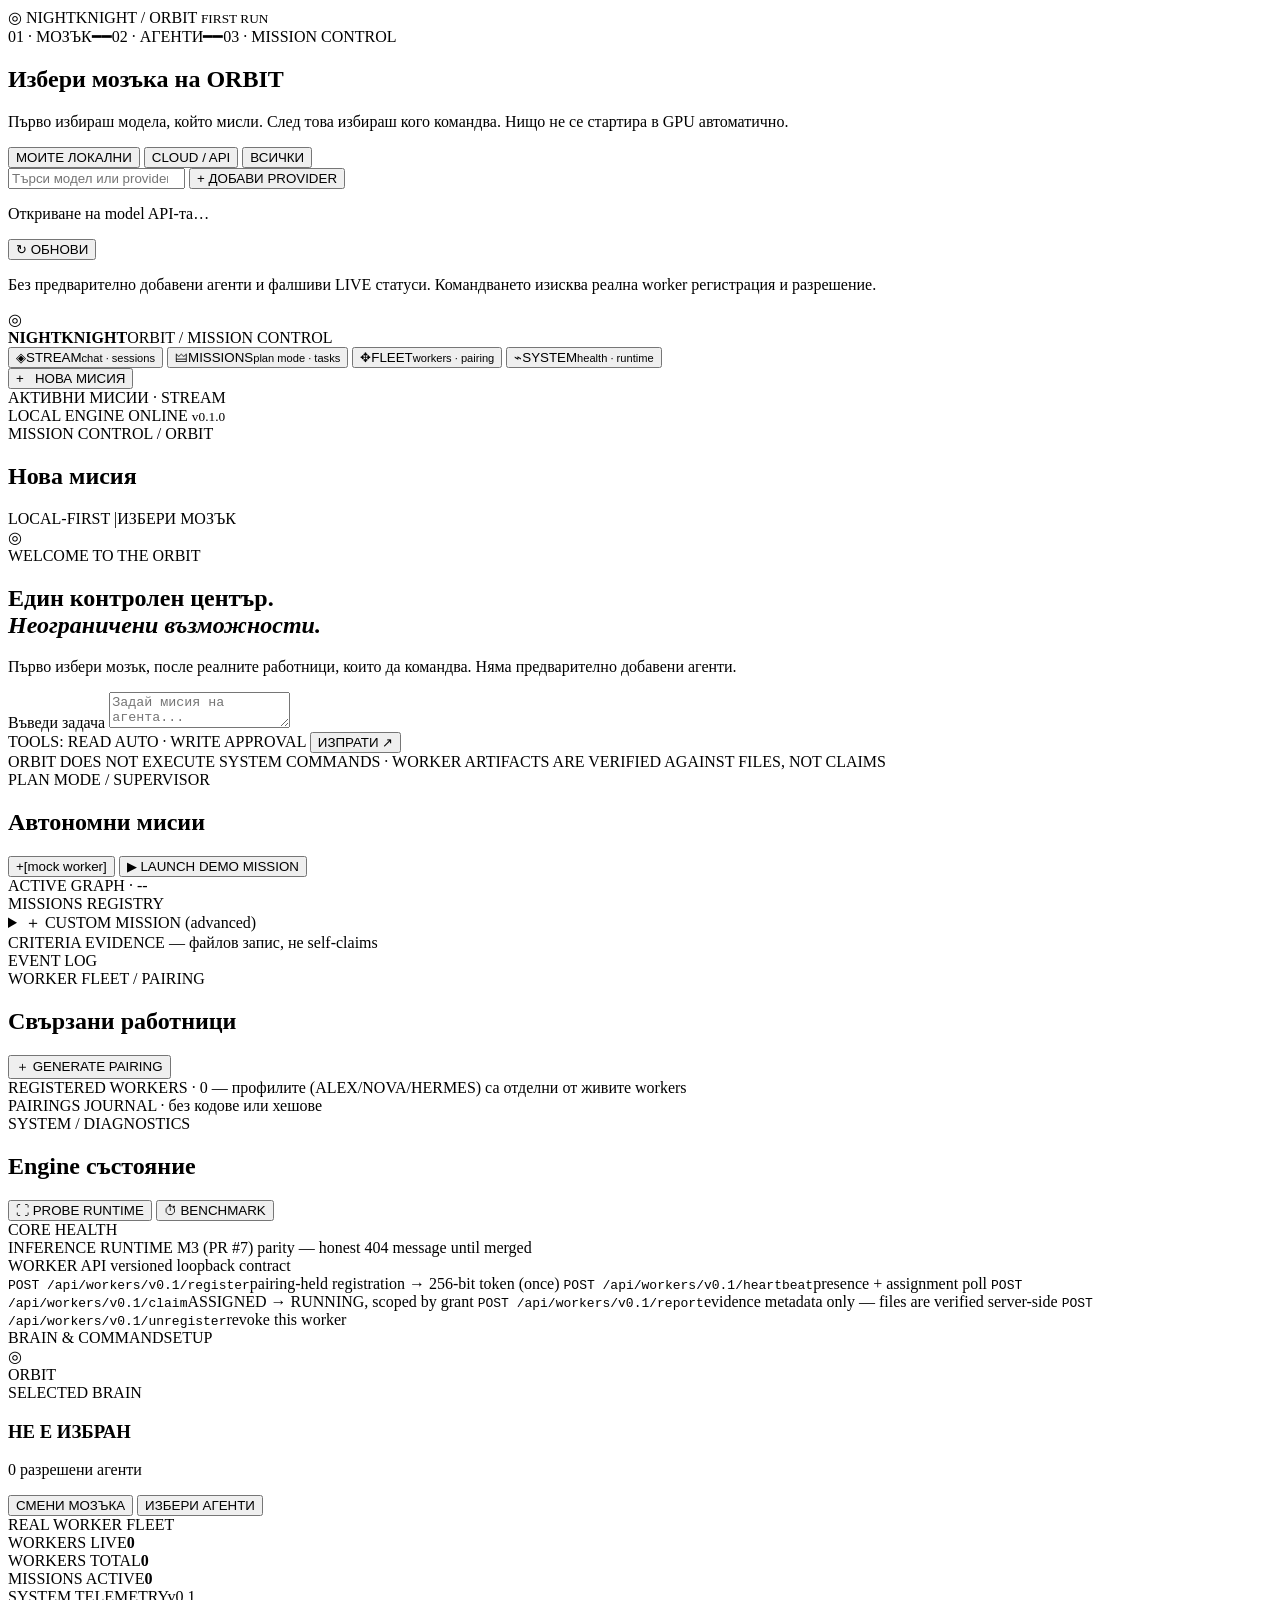
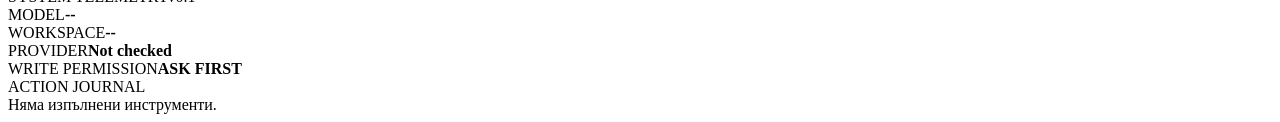
==== commit a02ee1c8: "feat(ui): local and cloud model tabs, search and add-provider workflow" ====
--- a/web/index.html
+++ b/web/index.html
@@ -16,7 +16,31 @@
       <div class="setup-steps"><span id="setupStageOne">01 · МОЗЪК</span><span>━━</span><span id="setupStageTwo">02 · АГЕНТИ</span><span>━━</span><span>03 · MISSION CONTROL</span></div>
       <h1 id="setupHeading">Избери мозъка на ORBIT</h1>
       <p id="setupSubtitle">Първо избираш модела, който мисли. След това избираш кого командва. Нищо не се стартира в GPU автоматично.</p>
-      <div id="setupBrainList" class="setup-options"><p class="setup-empty">Откриване на model API-та…</p></div>
+      <div class="brain-picker-tools" id="brainPickerTools">
+        <div class="brain-picker-tabs">
+          <button class="source-tab selected" type="button" data-source-filter="local">МОИТЕ ЛОКАЛНИ</button>
+          <button class="source-tab" type="button" data-source-filter="cloud">CLOUD / API</button>
+          <button class="source-tab" type="button" data-source-filter="all">ВСИЧКИ</button>
+        </div>
+        <div class="brain-picker-search">
+          <input id="setupModelSearch" type="search" placeholder="Търси модел или provider…" autocomplete="off" aria-label="Търси модел">
+          <button id="setupAddSource" class="ghost-btn" type="button">+ ДОБАВИ PROVIDER</button>
+        </div>
+      </div>
+      <form id="setupProviderForm" class="setup-provider-form" hidden>
+        <h2>Свържи модел API</h2>
+        <p>Локален сървър (llama.cpp, Ollama, LM Studio) или официален cloud OpenAI-compatible API.</p>
+        <label>Име <input id="providerName" required maxlength="70" placeholder="Напр. My LM Studio"></label>
+        <label>API адрес <input id="providerBaseUrl" required maxlength="320" placeholder="http://127.0.0.1:1234/v1"></label>
+        <label>API key <input id="providerApiKey" type="password" autocomplete="new-password" maxlength="1024" placeholder="Само ако provider изисква"></label>
+        <label>Model ID (по избор) <input id="providerModelHint" maxlength="120" placeholder="Напр. gpt-4.1 или local-model"></label>
+        <p class="provider-info">Ключовете остават само на твоя компютър във файл с права 0600; никога не се показват в списъка. ChatGPT Plus/Pro, Gemini и Claude абонаменти не осигуряват автоматично API достъп.</p>
+        <div class="setup-actions">
+          <button type="button" class="ghost-btn" id="providerCancel">ОТКАЖИ</button>
+          <button type="submit" class="setup-primary">ЗАПАЗИ И ПРОВЕРИ</button>
+        </div>
+      </form>
+      <div id="setupBrainList" class="setup-source-list"><p class="setup-empty">Откриване на model API-та…</p></div>
       <div id="setupTargetList" class="setup-options" hidden></div>
       <div class="setup-actions">
         <button id="setupRefresh" type="button" class="ghost-btn">↻ ОБНОВИ</button>
